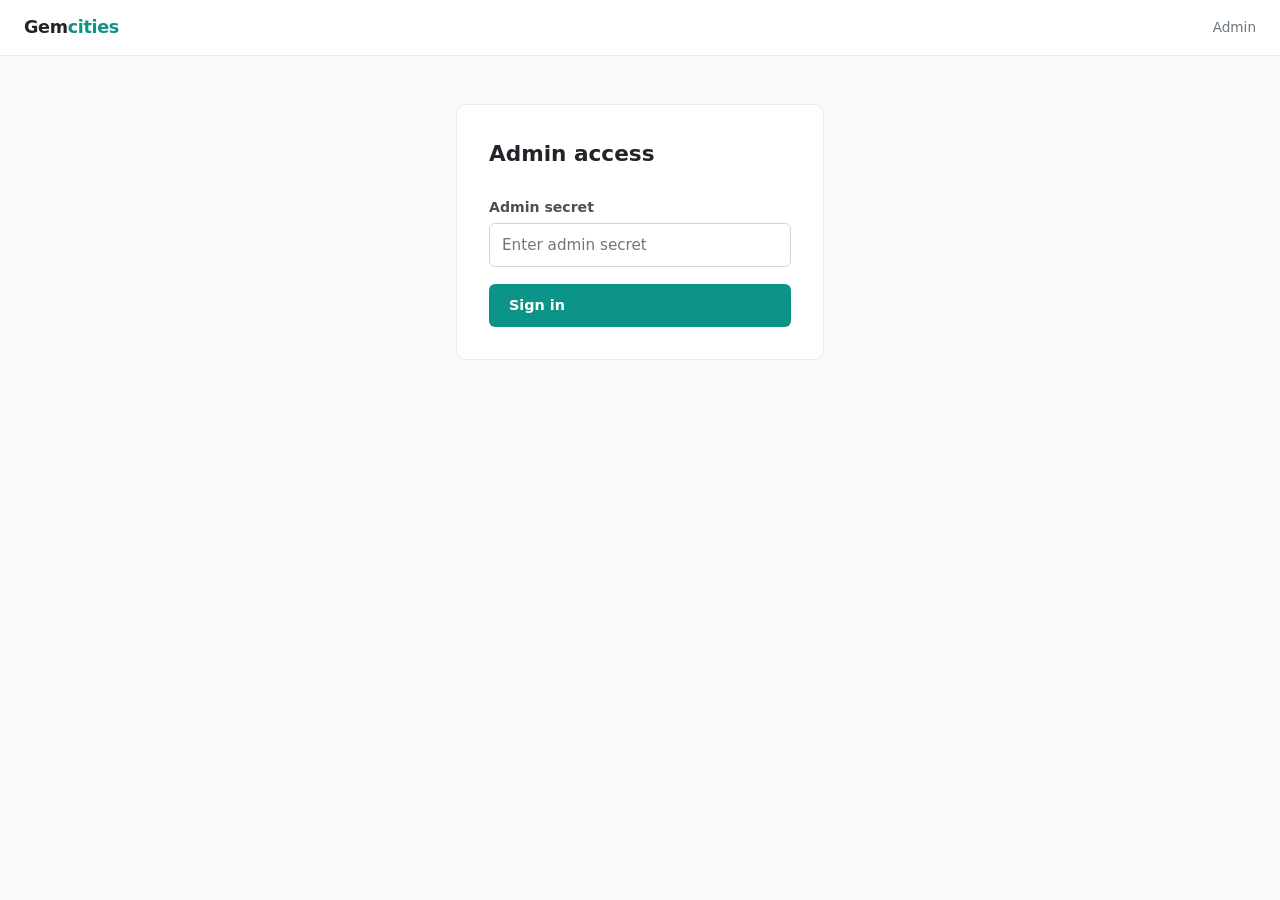
==== admin.html @ e0f19669 "feat: initial working editor frontend Landing page, register, login, email verification, password re" ====
<!DOCTYPE html>
<html lang="en">
<head>
  <meta charset="UTF-8">
  <meta name="viewport" content="width=device-width, initial-scale=1.0">
  <title>Admin — Gemcities</title>
  <link rel="stylesheet" href="/css/style.css">
  <style>
    table { width: 100%; border-collapse: collapse; font-size: 0.875rem; }
    th { text-align: left; padding: 0.5rem 0.75rem; border-bottom: 2px solid #e9ecef; color: #6c757d; font-size: 0.78rem; text-transform: uppercase; letter-spacing: 0.05em; }
    td { padding: 0.5rem 0.75rem; border-bottom: 1px solid #f1f3f5; vertical-align: middle; }
    tr:hover td { background: #f8f9fa; }
    .badge { display: inline-block; padding: 0.2rem 0.5rem; border-radius: 4px; font-size: 0.75rem; font-weight: 600; }
    .badge-ok { background: #d1fae5; color: #065f46; }
    .badge-warn { background: #fef3c7; color: #92400e; }
    .actions { display: flex; gap: 0.4rem; flex-wrap: wrap; }
    .stat { display: inline-block; background: #f8f9fa; border: 1px solid #e9ecef; border-radius: 6px; padding: 0.75rem 1.25rem; margin-right: 0.75rem; margin-bottom: 1rem; }
    .stat-val { font-size: 1.6rem; font-weight: 700; }
    .stat-lbl { font-size: 0.8rem; color: #6c757d; }
  </style>
</head>
<body>
<nav class="nav">
  <a class="nav-logo" href="/">Gem<span>cities</span></a>
  <span style="font-size:0.85rem;color:#6c757d">Admin</span>
</nav>

<!-- Auth gate -->
<div id="auth-gate" class="container" style="max-width:400px;padding-top:3rem">
  <div class="card">
    <h2>Admin access</h2>
    <div id="auth-error" class="alert alert-error" style="display:none">Incorrect secret.</div>
    <div class="form-group">
      <label for="secret-input">Admin secret</label>
      <input id="secret-input" type="password" placeholder="Enter admin secret">
    </div>
    <button class="btn btn-primary" style="width:100%" onclick="tryAuth()">Sign in</button>
  </div>
</div>

<!-- Admin panel -->
<div id="admin-panel" style="display:none;padding:1.5rem">
  <div id="stats"></div>
  <div style="display:flex;align-items:center;justify-content:space-between;margin-bottom:1rem">
    <h2 style="font-size:1.1rem">Users</h2>
    <button class="btn btn-secondary btn-sm" onclick="loadUsers()">Refresh</button>
  </div>
  <div id="alert-banner" class="alert" style="display:none"></div>
  <div style="overflow-x:auto">
    <table id="user-table">
      <thead>
        <tr>
          <th>Username</th>
          <th>Email</th>
          <th>Verified</th>
          <th>Storage</th>
          <th>Joined</th>
          <th>Actions</th>
        </tr>
      </thead>
      <tbody id="user-tbody"></tbody>
    </table>
  </div>
</div>

<!-- Change email modal -->
<div class="modal-overlay hidden" id="email-modal">
  <div class="modal">
    <h3>Change email</h3>
    <p style="font-size:0.85rem;color:#6c757d;margin-bottom:1rem">A new verification email will be sent to the updated address.</p>
    <div class="form-group">
      <label>New email address</label>
      <input type="email" id="new-email-input" style="width:100%">
    </div>
    <div class="modal-actions">
      <button class="btn btn-secondary" onclick="closeEmailModal()">Cancel</button>
      <button class="btn btn-primary" onclick="submitEmailChange()">Update</button>
    </div>
  </div>
</div>

<div id="toast"></div>

<script>
let adminSecret = '';
let emailChangeTarget = '';

const toastEl = document.getElementById('toast');
let toastTimer;
function toast(msg, isError) {
  toastEl.textContent = msg;
  toastEl.style.background = isError ? '#dc3545' : '#212529';
  toastEl.classList.add('show');
  clearTimeout(toastTimer);
  toastTimer = setTimeout(() => toastEl.classList.remove('show'), 3000);
}

function adminFetch(method, path, body) {
  const opts = { method, headers: { 'X-Admin-Token': adminSecret } };
  if (body) { opts.headers['Content-Type'] = 'application/json'; opts.body = JSON.stringify(body); }
  return fetch(path, opts).then(async r => {
    const data = await r.json().catch(() => ({}));
    if (!r.ok) throw data;
    return data;
  });
}

async function tryAuth() {
  const secret = document.getElementById('secret-input').value.trim();
  if (!secret) return;
  adminSecret = secret;
  try {
    await adminFetch('GET', '/api/admin/users');
    sessionStorage.setItem('adminSecret', secret);
    document.getElementById('auth-gate').style.display = 'none';
    document.getElementById('admin-panel').style.display = 'block';
    loadUsers();
  } catch (e) {
    document.getElementById('auth-error').style.display = 'block';
    adminSecret = '';
  }
}

document.getElementById('secret-input').addEventListener('keydown', e => {
  if (e.key === 'Enter') tryAuth();
});

function fmtStorage(bytes) {
  if (bytes < 1024) return bytes + ' B';
  if (bytes < 1048576) return (bytes/1024).toFixed(1) + ' KB';
  return (bytes/1048576).toFixed(2) + ' MB';
}

async function loadUsers() {
  const users = await adminFetch('GET', '/api/admin/users').catch(() => []);
  const tbody = document.getElementById('user-tbody');
  tbody.innerHTML = '';

  const total = users.length;
  const verified = users.filter(u => u.email_verified).length;
  document.getElementById('stats').innerHTML =
    `<div class="stat"><div class="stat-val">${total}</div><div class="stat-lbl">Total users</div></div>` +
    `<div class="stat"><div class="stat-val">${verified}</div><div class="stat-lbl">Verified</div></div>` +
    `<div class="stat"><div class="stat-val">${total - verified}</div><div class="stat-lbl">Unverified</div></div>`;

  for (const u of users) {
    const tr = document.createElement('tr');
    tr.innerHTML = `
      <td><strong>${esc(u.username)}</strong></td>
      <td>${esc(u.email)}</td>
      <td><span class="badge ${u.email_verified ? 'badge-ok' : 'badge-warn'}">${u.email_verified ? 'Verified' : 'Pending'}</span></td>
      <td>${fmtStorage(u.storage_bytes)}</td>
      <td>${esc(u.created_at)}</td>
      <td class="actions">
        ${!u.email_verified ? `<button class="btn btn-secondary btn-sm" onclick="resend('${esc(u.username)}')">Resend email</button>` : ''}
        ${!u.email_verified ? `<button class="btn btn-secondary btn-sm" onclick="forceVerify('${esc(u.username)}')">Force verify</button>` : ''}
        <button class="btn btn-secondary btn-sm" onclick="openEmailModal('${esc(u.username)}')">Change email</button>
        <button class="btn btn-danger btn-sm" onclick="deleteUser('${esc(u.username)}')">Delete</button>
      </td>`;
    tbody.appendChild(tr);
  }
}

async function deleteUser(username) {
  if (!confirm(`Delete user "${username}" and all their files? This cannot be undone.`)) return;
  try {
    await adminFetch('DELETE', `/api/admin/users/${username}`);
    toast(`${username} deleted`);
    loadUsers();
  } catch (e) { toast('Delete failed', true); }
}

async function forceVerify(username) {
  try {
    await adminFetch('POST', `/api/admin/users/${username}/verify`);
    toast(`${username} verified`);
    loadUsers();
  } catch (e) { toast('Failed', true); }
}

async function resend(username) {
  try {
    await adminFetch('POST', `/api/admin/users/${username}/resend`);
    toast(`Verification email resent to ${username}`);
  } catch (e) { toast(e.error === 'ALREADY_VERIFIED' ? 'Already verified' : 'Failed', true); }
}

function openEmailModal(username) {
  emailChangeTarget = username;
  document.getElementById('new-email-input').value = '';
  document.getElementById('email-modal').classList.remove('hidden');
  document.getElementById('new-email-input').focus();
}

function closeEmailModal() {
  document.getElementById('email-modal').classList.add('hidden');
}

async function submitEmailChange() {
  const email = document.getElementById('new-email-input').value.trim();
  if (!email) return;
  try {
    await adminFetch('POST', `/api/admin/users/${emailChangeTarget}/email`, { email });
    toast(`Email updated for ${emailChangeTarget}`);
    closeEmailModal();
    loadUsers();
  } catch (e) {
    toast(e.error === 'EMAIL_TAKEN' ? 'Email already in use' : 'Failed', true);
  }
}

function esc(s) {
  return String(s).replace(/&/g,'&amp;').replace(/</g,'&lt;').replace(/>/g,'&gt;').replace(/"/g,'&quot;');
}

// Auto-restore session
const saved = sessionStorage.getItem('adminSecret');
if (saved) {
  adminSecret = saved;
  adminFetch('GET', '/api/admin/users').then(() => {
    document.getElementById('auth-gate').style.display = 'none';
    document.getElementById('admin-panel').style.display = 'block';
    loadUsers();
  }).catch(() => { adminSecret = ''; sessionStorage.removeItem('adminSecret'); });
}
</script>
</body>
</html>
---- css/style.css ----
/* ── reset ── */
*, *::before, *::after { box-sizing: border-box; margin: 0; padding: 0; }
html { font-size: 16px; }
body { font-family: system-ui, -apple-system, sans-serif; background: #f8f9fa; color: #212529; line-height: 1.6; }
a { color: #0d9488; text-decoration: none; }
a:hover { text-decoration: underline; }
button { cursor: pointer; font: inherit; }

/* ── layout ── */
.container { max-width: 640px; margin: 0 auto; padding: 2rem 1rem; }
.page-center { min-height: 100vh; display: flex; flex-direction: column; justify-content: center; }

/* ── nav ── */
.nav { background: #fff; border-bottom: 1px solid #e9ecef; padding: 0 1.5rem; height: 56px; display: flex; align-items: center; justify-content: space-between; position: sticky; top: 0; z-index: 10; }
.nav-logo { font-weight: 700; font-size: 1.1rem; color: #212529; letter-spacing: -0.02em; }
.nav-logo span { color: #0d9488; }
.nav-links { display: flex; gap: 1rem; align-items: center; }
.nav-links a { font-size: 0.9rem; color: #6c757d; }
.nav-links a:hover { color: #212529; text-decoration: none; }

/* ── hero ── */
.hero { padding: 5rem 1rem 3rem; text-align: center; }
.hero h1 { font-size: 2.5rem; font-weight: 800; letter-spacing: -0.03em; margin-bottom: 1rem; }
.hero h1 span { color: #0d9488; }
.hero p { font-size: 1.15rem; color: #6c757d; max-width: 520px; margin: 0 auto 2rem; }
.hero-actions { display: flex; gap: 1rem; justify-content: center; flex-wrap: wrap; }

/* ── how it works ── */
.steps { background: #fff; border-top: 1px solid #e9ecef; border-bottom: 1px solid #e9ecef; padding: 3rem 1rem; }
.steps-inner { max-width: 800px; margin: 0 auto; }
.steps h2 { text-align: center; font-size: 1.4rem; margin-bottom: 2rem; }
.steps-grid { display: grid; grid-template-columns: repeat(auto-fit, minmax(200px, 1fr)); gap: 2rem; }
.step { text-align: center; }
.step-num { width: 40px; height: 40px; border-radius: 50%; background: #0d9488; color: #fff; font-weight: 700; display: flex; align-items: center; justify-content: center; margin: 0 auto 0.75rem; }
.step h3 { font-size: 1rem; margin-bottom: 0.4rem; }
.step p { font-size: 0.9rem; color: #6c757d; }

/* ── about section ── */
.about { max-width: 680px; margin: 3rem auto; padding: 0 1rem; }
.about h2 { font-size: 1.4rem; margin-bottom: 1rem; }
.about p { color: #495057; margin-bottom: 0.75rem; font-size: 0.95rem; }

/* ── footer ── */
.footer { border-top: 1px solid #e9ecef; padding: 1.5rem 1rem; text-align: center; font-size: 0.85rem; color: #adb5bd; }
.footer a { color: #6c757d; margin: 0 0.5rem; }

/* ── buttons ── */
.btn { display: inline-flex; align-items: center; gap: 0.4rem; padding: 0.6rem 1.25rem; border-radius: 6px; font-weight: 600; font-size: 0.9rem; border: none; transition: opacity 0.15s; }
.btn:hover { opacity: 0.88; text-decoration: none; }
.btn-primary { background: #0d9488; color: #fff; }
.btn-secondary { background: #fff; color: #212529; border: 1px solid #ced4da; }
.btn-danger { background: #dc3545; color: #fff; }
.btn-sm { padding: 0.35rem 0.85rem; font-size: 0.82rem; }
.btn:disabled { opacity: 0.55; cursor: not-allowed; }

/* ── forms ── */
.card { background: #fff; border: 1px solid #e9ecef; border-radius: 10px; padding: 2rem; }
.card h2 { font-size: 1.35rem; margin-bottom: 1.5rem; }
.form-group { margin-bottom: 1.1rem; }
label { display: block; font-size: 0.88rem; font-weight: 600; margin-bottom: 0.3rem; color: #495057; }
input[type=text], input[type=email], input[type=password] {
  width: 100%; padding: 0.55rem 0.75rem; border: 1px solid #ced4da;
  border-radius: 6px; font: inherit; font-size: 0.95rem; background: #fff;
  transition: border-color 0.15s; outline: none;
}
input:focus { border-color: #0d9488; box-shadow: 0 0 0 3px rgba(13,148,136,.15); }
.form-hint { font-size: 0.8rem; color: #6c757d; margin-top: 0.25rem; }
.form-footer { margin-top: 1.25rem; font-size: 0.88rem; color: #6c757d; text-align: center; }
.form-footer a { color: #0d9488; }

/* ── alerts ── */
.alert { padding: 0.75rem 1rem; border-radius: 6px; font-size: 0.9rem; margin-bottom: 1rem; }
.alert-error { background: #fff5f5; color: #c0392b; border: 1px solid #fecaca; }
.alert-success { background: #f0fdf4; color: #16a34a; border: 1px solid #bbf7d0; }
.alert-info { background: #f0f9ff; color: #0369a1; border: 1px solid #bae6fd; }

/* ── editor layout ── */
.editor-shell { display: grid; grid-template-columns: 220px 1fr 1fr; grid-template-rows: 56px 1fr; height: 100vh; overflow: hidden; }
.editor-nav { grid-column: 1 / -1; background: #fff; border-bottom: 1px solid #e9ecef; display: flex; align-items: center; padding: 0 1rem; gap: 0.75rem; }
.editor-nav .nav-logo { margin-right: auto; }
.editor-sidebar { border-right: 1px solid #e9ecef; background: #fff; overflow-y: auto; display: flex; flex-direction: column; }
.editor-pane { display: flex; flex-direction: column; border-right: 1px solid #e9ecef; }
.editor-preview { overflow-y: auto; background: #fff; }
.pane-header { padding: 0.5rem 0.75rem; border-bottom: 1px solid #e9ecef; font-size: 0.78rem; font-weight: 600; text-transform: uppercase; letter-spacing: 0.06em; color: #6c757d; display: flex; align-items: center; justify-content: space-between; gap: 0.5rem; flex-shrink: 0; }
.pane-header-actions { display: flex; gap: 0.3rem; }

/* ── file tree ── */
.file-tree { flex: 1; overflow-y: auto; padding: 0.5rem 0; }
.tree-item { display: flex; align-items: center; gap: 0.4rem; padding: 0.3rem 0.75rem; font-size: 0.875rem; cursor: pointer; user-select: none; color: #495057; border-radius: 0; }
.tree-item:hover { background: #f8f9fa; }
.tree-item.active { background: #e6f3f2; color: #0d9488; font-weight: 600; }
.tree-item.is-dir { font-weight: 600; color: #212529; }
.tree-item .icon { font-size: 0.85rem; opacity: 0.7; flex-shrink: 0; }
.tree-empty { padding: 1rem 0.75rem; font-size: 0.85rem; color: #adb5bd; }

/* ── textarea ── */
#editor-textarea { flex: 1; width: 100%; border: none; outline: none; resize: none; font-family: 'Fira Code', 'Cascadia Code', 'Consolas', monospace; font-size: 0.9rem; line-height: 1.65; padding: 1rem; background: #fff; color: #212529; }
.filename-display { font-size: 0.85rem; color: #6c757d; font-family: monospace; overflow: hidden; text-overflow: ellipsis; white-space: nowrap; max-width: 200px; }
.unsaved-dot { color: #e67e22; font-size: 1.2rem; line-height: 1; }

/* ── gemtext preview ── */
.gemtext-preview { padding: 1.5rem; font-size: 0.95rem; line-height: 1.75; }
.gemtext-preview h1 { font-size: 1.6rem; margin: 0 0 1rem; }
.gemtext-preview h2 { font-size: 1.3rem; margin: 1.25rem 0 0.75rem; }
.gemtext-preview h3 { font-size: 1.1rem; margin: 1rem 0 0.5rem; }
.gemtext-preview p { margin-bottom: 0.6rem; }
.gemtext-preview a { color: #0d9488; }
.gemtext-preview .gmi-link { display: block; margin: 0.25rem 0; }
.gemtext-preview ul { padding-left: 1.5rem; margin-bottom: 0.6rem; }
.gemtext-preview li { margin-bottom: 0.2rem; }
.gemtext-preview blockquote { border-left: 3px solid #ced4da; padding-left: 1rem; color: #6c757d; margin: 0.5rem 0; }
.gemtext-preview pre { background: #f8f9fa; border: 1px solid #e9ecef; border-radius: 6px; padding: 1rem; overflow-x: auto; font-size: 0.85rem; margin: 0.75rem 0; white-space: pre; }

/* ── modal ── */
.modal-overlay { position: fixed; inset: 0; background: rgba(0,0,0,.4); display: flex; align-items: center; justify-content: center; z-index: 100; }
.modal-overlay.hidden { display: none; }
.modal { background: #fff; border-radius: 10px; padding: 1.5rem; width: 100%; max-width: 400px; }
.modal h3 { margin-bottom: 1rem; }
.modal-actions { display: flex; gap: 0.75rem; justify-content: flex-end; margin-top: 1.25rem; }

/* ── toast ── */
#toast { position: fixed; bottom: 1.5rem; right: 1.5rem; background: #212529; color: #fff; padding: 0.6rem 1rem; border-radius: 6px; font-size: 0.875rem; opacity: 0; transition: opacity 0.2s; pointer-events: none; z-index: 200; }
#toast.show { opacity: 1; }

/* ── responsive ── */
@media (max-width: 768px) {
  .editor-shell { grid-template-columns: 1fr; grid-template-rows: 56px auto 1fr; }
  .editor-sidebar { display: none; }
  .editor-preview { display: none; }
  .editor-pane { border-right: none; }
  .hero h1 { font-size: 1.8rem; }
}
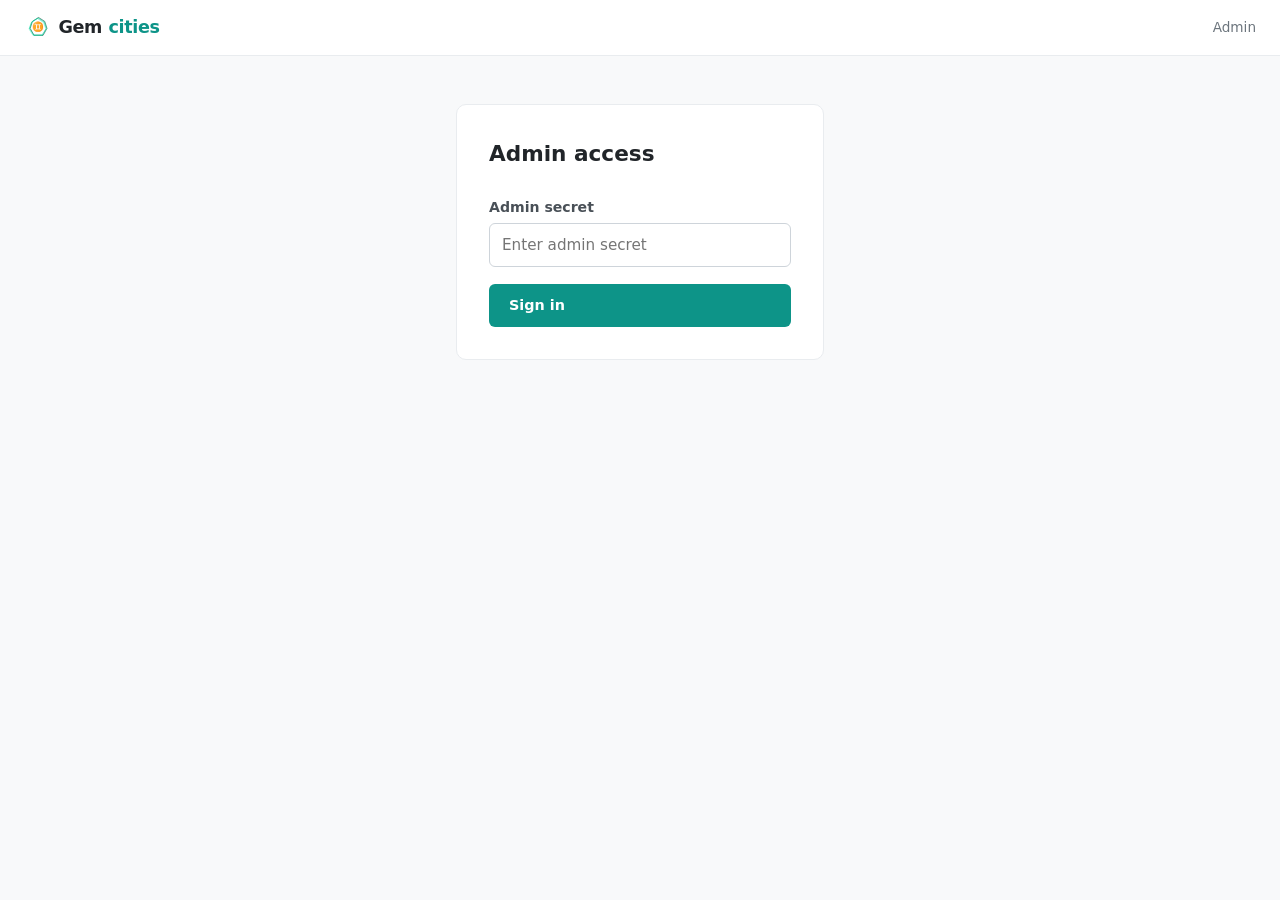
==== commit 75592940: "style: add gem SVG logo to all nav/header instances Inlines the gem SVG (28×28) to the left of the G" ====
--- a/admin.html
+++ b/admin.html
@@ -21,7 +21,7 @@
 </head>
 <body>
 <nav class="nav">
-  <a class="nav-logo" href="/">Gem<span>cities</span></a>
+  <a class="nav-logo" href="/"><svg viewBox="0 0 100 100" width="28" height="28" xmlns="http://www.w3.org/2000/svg" aria-hidden="true"><polygon points="52,16 74,30 82,55 68,80 36,80 22,55 30,30" fill="none" stroke="#065F46" stroke-width="2.5" opacity="0.9"/><polygon points="50,18 72,32 80,55 66,78 34,78 20,55 28,32" fill="none" stroke="#00C48C" stroke-width="2"/><polygon points="48,20 70,34 78,57 64,80 32,80 18,57 26,34" fill="none" stroke="#00E6A8" stroke-width="2" opacity="0.65"/><text x="50" y="52" fill="#00E6A8" font-family="'Segoe UI Symbol','Noto Sans Symbols',sans-serif" font-size="34" text-anchor="middle" dominant-baseline="middle">&#9802;</text></svg>Gem<span>cities</span></a>
   <span style="font-size:0.85rem;color:#6c757d">Admin</span>
 </nav>
 
--- a/css/style.css
+++ b/css/style.css
@@ -12,7 +12,7 @@
 
 /* ── nav ── */
 .nav { background: #fff; border-bottom: 1px solid #e9ecef; padding: 0 1.5rem; height: 56px; display: flex; align-items: center; justify-content: space-between; position: sticky; top: 0; z-index: 10; }
-.nav-logo { font-weight: 700; font-size: 1.1rem; color: #212529; letter-spacing: -0.02em; }
+.nav-logo { display: inline-flex; align-items: center; gap: 0.4rem; font-weight: 700; font-size: 1.1rem; color: #212529; letter-spacing: -0.02em; }
 .nav-logo span { color: #0d9488; }
 .nav-links { display: flex; gap: 1rem; align-items: center; }
 .nav-links a { font-size: 0.9rem; color: #6c757d; }
@@ -35,10 +35,11 @@
 .step h3 { font-size: 1rem; margin-bottom: 0.4rem; }
 .step p { font-size: 0.9rem; color: #6c757d; }
 
-/* ── about section ── */
-.about { max-width: 680px; margin: 3rem auto; padding: 0 1rem; }
-.about h2 { font-size: 1.4rem; margin-bottom: 1rem; }
-.about p { color: #495057; margin-bottom: 0.75rem; font-size: 0.95rem; }
+/* ── access + about sections ── */
+.access, .about { max-width: 680px; margin: 3rem auto; padding: 0 1rem; }
+.access h2, .about h2 { font-size: 1.4rem; margin-bottom: 1rem; }
+.access p, .about p { color: #495057; margin-bottom: 0.75rem; font-size: 0.95rem; }
+.access { border-bottom: 1px solid #e9ecef; padding-bottom: 2.5rem; }
 
 /* ── footer ── */
 .footer { border-top: 1px solid #e9ecef; padding: 1.5rem 1rem; text-align: center; font-size: 0.85rem; color: #adb5bd; }
@@ -50,6 +51,7 @@
 .btn-primary { background: #0d9488; color: #fff; }
 .btn-secondary { background: #fff; color: #212529; border: 1px solid #ced4da; }
 .btn-danger { background: #dc3545; color: #fff; }
+.btn-donate { background: #fff0f0; color: #b91c1c; border: 1px solid #fecaca; }
 .btn-sm { padding: 0.35rem 0.85rem; font-size: 0.82rem; }
 .btn:disabled { opacity: 0.55; cursor: not-allowed; }
 
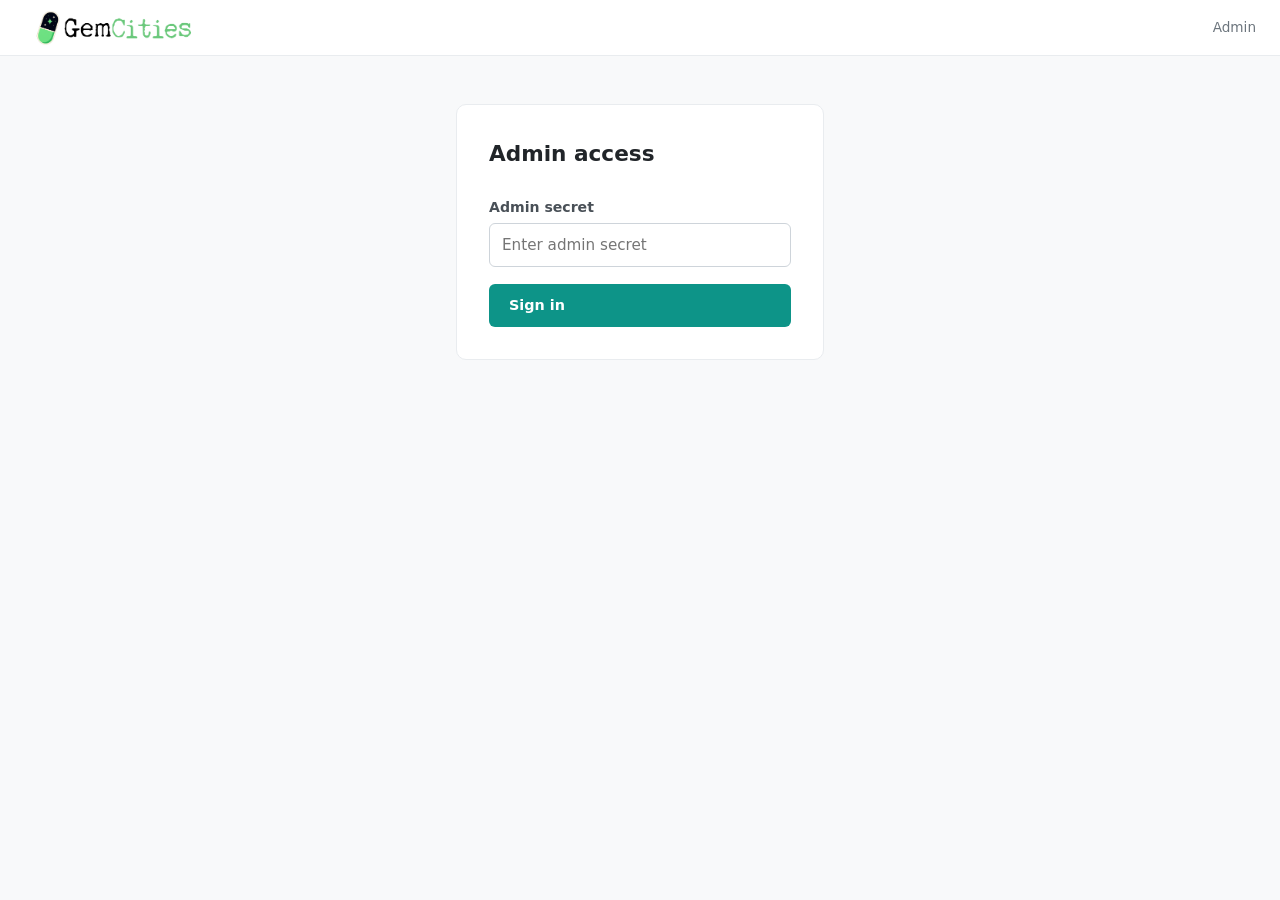
==== commit 2eb61fca: "Replace header branding with logo image" ====
--- a/admin.html
+++ b/admin.html
@@ -21,7 +21,7 @@
 </head>
 <body>
 <nav class="nav">
-  <a class="nav-logo" href="/"><svg viewBox="0 0 100 100" width="28" height="28" xmlns="http://www.w3.org/2000/svg" aria-hidden="true"><polygon points="52,16 74,30 82,55 68,80 36,80 22,55 30,30" fill="none" stroke="#065F46" stroke-width="2.5" opacity="0.9"/><polygon points="50,18 72,32 80,55 66,78 34,78 20,55 28,32" fill="none" stroke="#00C48C" stroke-width="2"/><polygon points="48,20 70,34 78,57 64,80 32,80 18,57 26,34" fill="none" stroke="#00E6A8" stroke-width="2" opacity="0.65"/><text x="50" y="52" fill="#00E6A8" font-family="'Segoe UI Symbol','Noto Sans Symbols',sans-serif" font-size="34" text-anchor="middle" dominant-baseline="middle">&#9802;</text></svg>Gem<span>cities</span></a>
+  <a class="nav-logo" href="/" aria-label="GemCities"><img src="/img/gemcities-logo.png" alt="GemCities"></a>
   <span style="font-size:0.85rem;color:#6c757d">Admin</span>
 </nav>
 
--- a/css/style.css
+++ b/css/style.css
@@ -12,7 +12,8 @@
 
 /* ── nav ── */
 .nav { background: #fff; border-bottom: 1px solid #e9ecef; padding: 0 1.5rem; height: 56px; display: flex; align-items: center; justify-content: space-between; position: sticky; top: 0; z-index: 10; }
-.nav-logo { display: inline-flex; align-items: center; gap: 0.4rem; font-weight: 700; font-size: 1.1rem; color: #212529; letter-spacing: -0.02em; }
+.nav-logo { display: inline-flex; align-items: center; font-weight: 700; font-size: 1.1rem; color: #212529; letter-spacing: -0.02em; line-height: 1; }
+.nav-logo img { display: block; flex-shrink: 0; height: 48px; max-height: calc(100% - 8px); width: auto; max-width: 44vw; }
 .nav-logo span { color: #0d9488; }
 .nav-links { display: flex; gap: 1rem; align-items: center; }
 .nav-links a { font-size: 0.9rem; color: #6c757d; }
@@ -36,10 +37,11 @@
 .step p { font-size: 0.9rem; color: #6c757d; }
 
 /* ── access + about sections ── */
-.access, .about { max-width: 680px; margin: 3rem auto; padding: 0 1rem; }
-.access h2, .about h2 { font-size: 1.4rem; margin-bottom: 1rem; }
-.access p, .about p { color: #495057; margin-bottom: 0.75rem; font-size: 0.95rem; }
+.access, .about, .forum { max-width: 680px; margin: 3rem auto; padding: 0 1rem; }
+.access h2, .about h2, .forum h2 { font-size: 1.4rem; margin-bottom: 1rem; }
+.access p, .about p, .forum p { color: #495057; margin-bottom: 0.75rem; font-size: 0.95rem; }
 .access { border-bottom: 1px solid #e9ecef; padding-bottom: 2.5rem; }
+.about { border-bottom: 1px solid #e9ecef; padding-bottom: 2.5rem; }
 
 /* ── footer ── */
 .footer { border-top: 1px solid #e9ecef; padding: 1.5rem 1rem; text-align: center; font-size: 0.85rem; color: #adb5bd; }
@@ -80,7 +82,7 @@
 .editor-shell { display: grid; grid-template-columns: 220px 1fr 1fr; grid-template-rows: 56px 1fr; height: 100vh; overflow: hidden; }
 .editor-nav { grid-column: 1 / -1; background: #fff; border-bottom: 1px solid #e9ecef; display: flex; align-items: center; padding: 0 1rem; gap: 0.75rem; }
 .editor-nav .nav-logo { margin-right: auto; }
-.editor-sidebar { border-right: 1px solid #e9ecef; background: #fff; overflow-y: auto; display: flex; flex-direction: column; }
+.editor-sidebar { border-right: 1px solid #e9ecef; background: #fff; overflow: hidden; display: flex; flex-direction: column; }
 .editor-pane { display: flex; flex-direction: column; border-right: 1px solid #e9ecef; }
 .editor-preview { overflow-y: auto; background: #fff; }
 .pane-header { padding: 0.5rem 0.75rem; border-bottom: 1px solid #e9ecef; font-size: 0.78rem; font-weight: 600; text-transform: uppercase; letter-spacing: 0.06em; color: #6c757d; display: flex; align-items: center; justify-content: space-between; gap: 0.5rem; flex-shrink: 0; }
@@ -92,6 +94,7 @@
 .tree-item:hover { background: #f8f9fa; }
 .tree-item.active { background: #e6f3f2; color: #0d9488; font-weight: 600; }
 .tree-item.is-dir { font-weight: 600; color: #212529; }
+.tree-item.drag-over { background: #ccfbf1; outline: 2px dashed #0d9488; outline-offset: -2px; }
 .tree-item .icon { font-size: 0.85rem; opacity: 0.7; flex-shrink: 0; }
 .tree-empty { padding: 1rem 0.75rem; font-size: 0.85rem; color: #adb5bd; }
 
